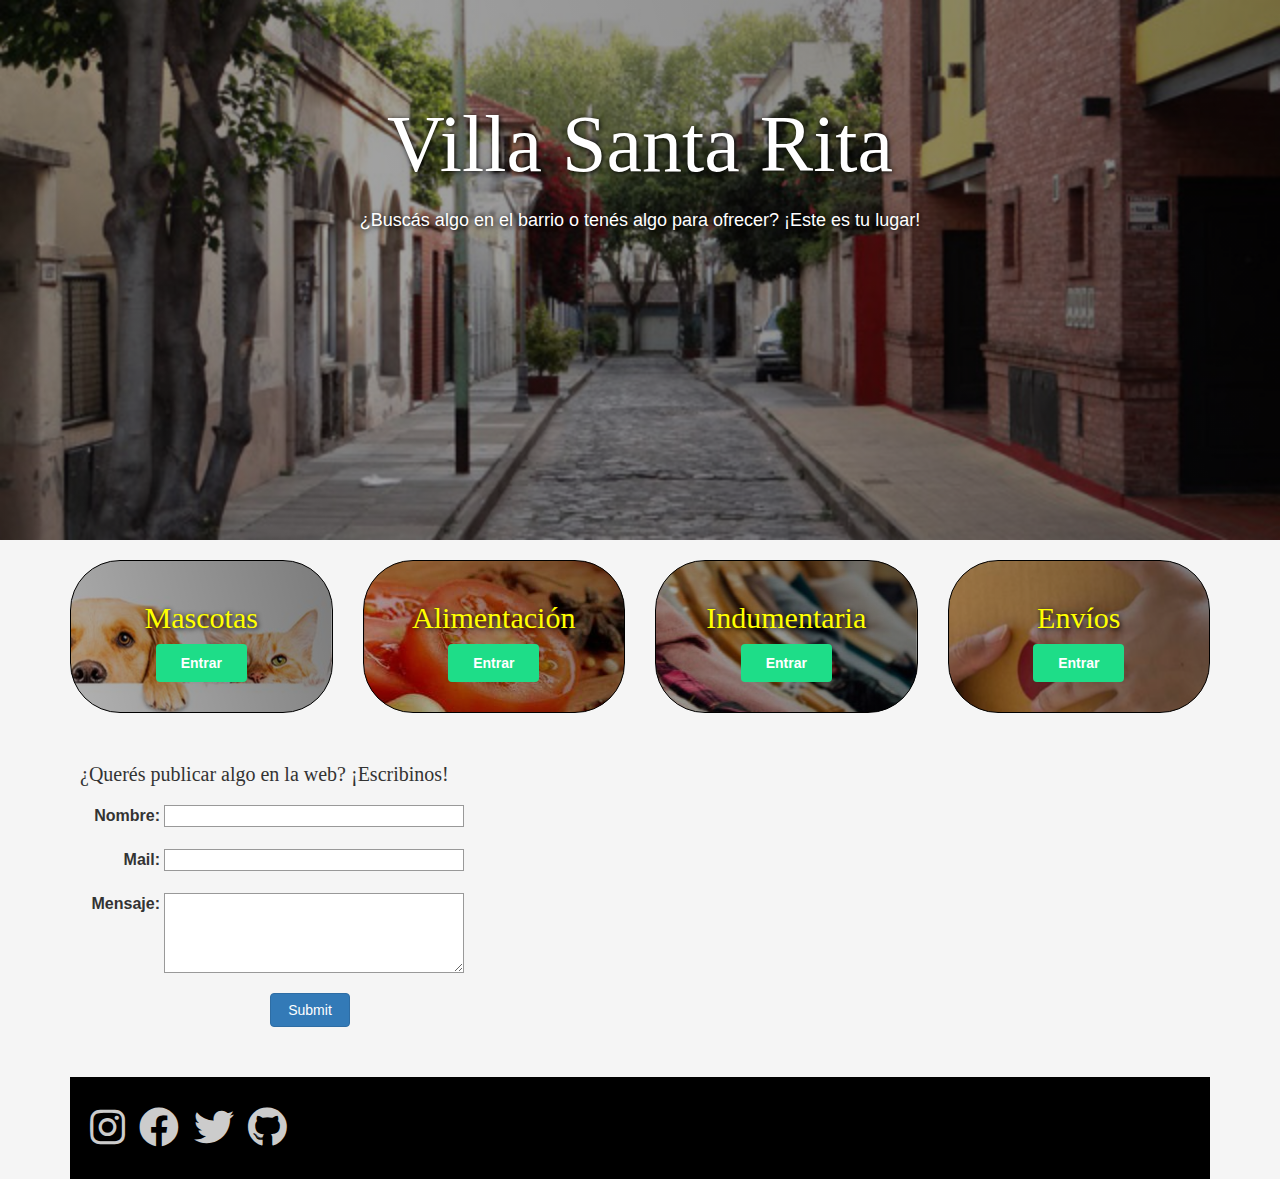
==== index.html @ 2b2ecb0e "Add files via upload" ====
<html>
  <head>
    <meta http-equiv="X-UA-Compatible" content="IE=edge">
    <meta name="viewport" content="width=device-width, initial-scale=1">
    <meta property="og:title" content="Villa Santa Rita">
    <meta property="og:image" content="images/banner.jpg">
    <meta property="og:description" content="Le Wagon is the…">
    <link rel="stylesheet" href="https://maxcdn.bootstrapcdn.com/bootstrap/3.2.0/css/bootstrap.min.css">
    <link href='style.css' rel='stylesheet'>
    <meta charset="utf-8">
    <link rel="stylesheet" href="https://use.fontawesome.com/releases/v5.2.0/css/all.css">
    <link rel="icon" type="image/png" href="images/icono.jpg" />
    <title>Villa Santa Rita</title>
  </head>
  <body>
<div id="banner">
  <h1>Villa Santa Rita</h1>
  <p>¿Buscás algo en el barrio o tenés algo para ofrecer? ¡Este es tu lugar!</p>
</div>

<div class="container">
  <div class="row">
    <div class="col-xs-12 col-sm-6 col-md-3">
      <div class="card-mascotas text-center">
        <h2>Mascotas</h2>
        <p><a href="#" class="btn btn-flat"><strong>Entrar</strong></a></p>
      </div>
    </div>

    <div class="col-xs-12 col-sm-6 col-md-3">
      <div class="card-alimentacion text-center">
        <h2>Alimentación</h2>
        <p><a href="#" class="btn btn-flat"><strong>Entrar</strong></a></p>
      </div>
    </div>

    <div class="col-xs-12 col-sm-6 col-md-3">
      <div class="card-indumentaria text-center">
        <h2>Indumentaria</h2>
        <p><a href="#" class="btn btn-flat"><strong>Entrar</strong></a></p>
      </div>
    </div>

    <div class="col-xs-12 col-sm-6 col-md-3">
      <div class="card-envios text-center">
        <h2>Envíos</h2>
        <p><a href="#" class="btn btn-flat"><strong>Entrar</strong></a></p>
      </div>
    </div>
</div>
<h3>
  ¿Querés publicar algo en la web? ¡Escribinos!
</h3>
<div id="form">
  <form action="mailto:leobj@outlook.com" method="post" target="_blank">
 <ul>
  <li>
    <label for="name">Nombre:</label>
    <input type="text" id="name" name="user_name" required>
  </li>
  <li>
    <label for="mail">Mail:</label>
    <input type="email" id="mail" name="user_mail" required>
  </li>
  <li>
    <label for="msg">Mensaje:</label>
    <textarea id="msg" name="user_message" required></textarea>
  </li>
 </ul>
 <div> 
   <!-- <p><a href="mailto:leobj@outlook.com" class="btn btn-primary"><strong>Envíe su mensaje</strong></a></p>-->
   <input id="btn" type="submit" class="btn btn-primary">
 </div>

</form>
</div>

<div id="cont_02020c8357f10074b34642de8374449c"><script type="text/javascript" async src="https://www.meteored.com.ar/wid_loader/02020c8357f10074b34642de8374449c"></script></div>

<div id="footer">
  <ul class="list-inline">
    <li><a href="#"><i class="fab fa-instagram"></i></a></li>
    <li><a href="https://www.facebook.com/groups/340640396082780/?ref=bookmarks"><i class="fab fa-facebook"></i></a></li>
    <li><a href="#"><i class="fab fa-twitter"></i></a></li>
    <li><a href="#"><i class="fab fa-github"></i></a></li>
  </ul>
</div>
  </body>
</html>
---- style.css ----
/* style.css */
body{
  background: rgb(245,245,245);
  color: #333;
  font-size: 16px;
  font-family: 'Roboto', sans-serif;
  margin:0;
}
h1{
  font-family: 'Work Sans', sans-serif;
  color: red;
  font-weight: lighter;
  font-size: 40px;
}
h2 {
  font-family: Calibri;
  color: yellow;
  font-weight: lighter;
  font-size: 30px;
  text-shadow: 1px 1px 5px black;
}
h3 {
  font-family: Ginebre;
  font-size: 20px;
  padding: 10px;
}

#banner{
  height: 60vh;
  text-align: center;
  background-image: linear-gradient(255deg, rgba(0,0,0,0.5), rgba(0,0,0,0.3)), url("images/banner.png");
  background-size: cover;
  background-position: center; 
  padding: 50px;
  color: white;
  text-shadow: 1px 1px 5px black;
}
#banner h1 {
  font-family: Brush Script MT;
  color: white;
  font-size: 80px;
  margin-top: 50px;
  margin-bottom: 20px;
}
#banner p {
  color: white;
  font-size: 18px;
  margin-bottom: 10px;
}



.card-mascotas{
  font-size: 20px;
  padding: 20px;
  margin: 20px 0;
  border-radius: 6px;
  border: 1px solid black;
  border-radius: 50px;
  background-image: linear-gradient(255deg, rgba(0,0,0,0.5), rgba(0,0,0,0.3)), url("images/mascotas.jpg");
  background-position: center;
}

.card-alimentacion{
  font-size: 20px;
  padding: 20px;
  margin: 20px 0;
  border-radius: 6px;
  border: 1px solid black;
  border-radius: 50px;
  background-image: linear-gradient(255deg, rgba(0,0,0,0.5), rgba(0,0,0,0.3)), url("images/alimentacion.jpg");
  background-position: center;
}

.card-indumentaria{
  font-size: 20px;
  padding: 20px;
  margin: 20px 0;
  border-radius: 6px;
  border: 1px solid black;
  border-radius: 50px;
  background-image: linear-gradient(255deg, rgba(0,0,0,0.5), rgba(0,0,0,0.3)), url("images/indumentaria.jpg");
  background-position: center;
}

.card-envios{
  font-size: 20px;
  padding: 20px;
  margin: 20px 0;
  border-radius: 6px;
  border: 1px solid black;
  border-radius: 50px;
  background-image: linear-gradient(255deg, rgba(0,0,0,0.5), rgba(0,0,0,0.3)), url("images/envios.jpg");
  background-position: center;
}

.btn-flat {
  background-color: #1EDD88;
  color: white;
  padding: 8px 24px;
}

.btn-flat:hover {
  background-color: #1BCB7F;
  color: white;
}

.btn-primary{
  margin: 20px 200px;
  width: 80px;
}

.form {
  /* Centrar el formulario en la página */
  margin: 0 auto;
  width: 400px;
  /* Esquema del formulario */
  padding: 1em;
  border: 1px solid #CCC;
  border-radius: 1em;
}

 ul {
  list-style: none;
  padding: 0;
  margin: 0;
}

form li + li {
  margin-top: 1em;
}

label {
  /* Tamaño y alineación uniforme */
  display: inline-block;
  width: 90px;
  text-align: right;
}


input, 
textarea {
  /* Para asegurarse de que todos los campos de texto tienen la misma configuración de letra
     Por defecto, las áreas de texto tienen un tipo de letra monoespaciada */
  font: 1em sans-serif;

  /* Tamaño uniforme del campo de texto */
  width: 300px;
  box-sizing: border-box;

  /* Hacer coincidir los bordes del campo del formulario */
  border: 1px solid #999;
}

input:focus, 
textarea:focus {
  /* Destacado adicional para elementos que tienen el cursor */
  border-color: #000;
}

textarea {
  /* Alinear los campos de texto multilínea con sus etiquetas */
  vertical-align: top;

  /* Proporcionar espacio para escribir texto */
  height: 5em;
}


#footer{
  background-color: black;
  color: white;
  padding: 30px 20px;
  margin: 0;
  margin-top: 30px;
}

#footer a {
  background-color: transparent;
  color: #ccc;
  text-decoration: none;
  font-size: 40px;
}
#footer a:hover {
  color: #fff;
}
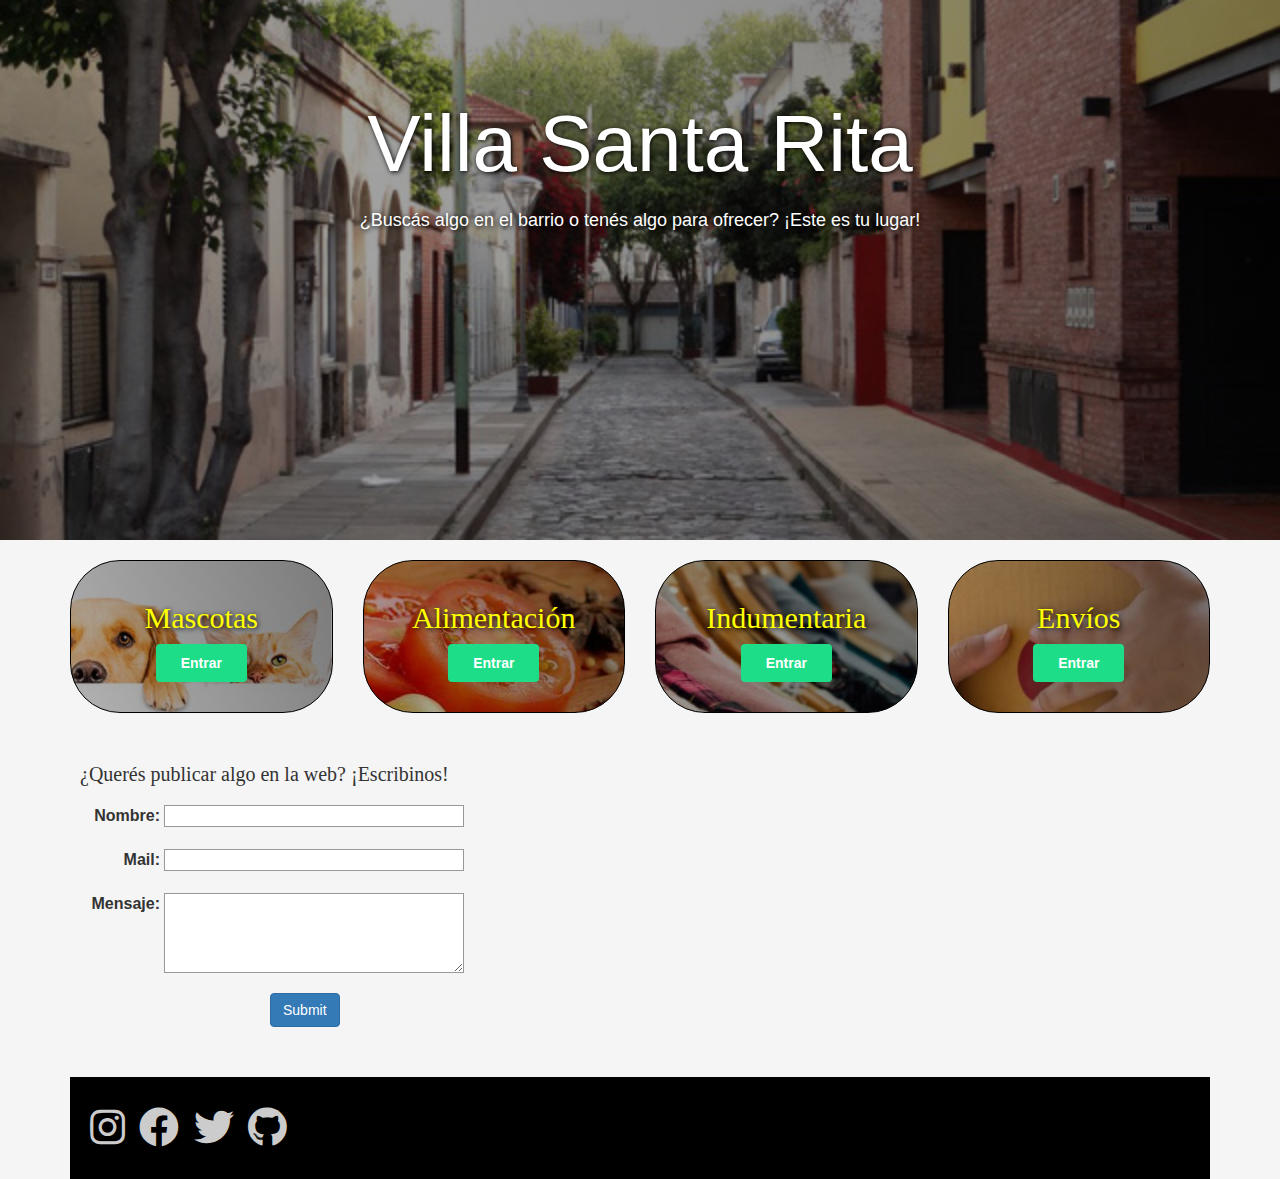
==== commit c254761c: "Add files via upload" ====
--- a/index.html
+++ b/index.html
@@ -3,8 +3,8 @@
     <meta http-equiv="X-UA-Compatible" content="IE=edge">
     <meta name="viewport" content="width=device-width, initial-scale=1">
     <meta property="og:title" content="Villa Santa Rita">
-    <meta property="og:image" content="images/banner.jpg">
-    <meta property="og:description" content="Le Wagon is the…">
+    <meta property="og:image" content="images/banner.png">
+    <meta property="og:description" content="Bienvenidos a la web de Villa Santa Rita">
     <link rel="stylesheet" href="https://maxcdn.bootstrapcdn.com/bootstrap/3.2.0/css/bootstrap.min.css">
     <link href='style.css' rel='stylesheet'>
     <meta charset="utf-8">
@@ -23,28 +23,28 @@
     <div class="col-xs-12 col-sm-6 col-md-3">
       <div class="card-mascotas text-center">
         <h2>Mascotas</h2>
-        <p><a href="#" class="btn btn-flat"><strong>Entrar</strong></a></p>
+        <p><a href="en-construccion.html" target="_blank" class="btn btn-flat"><strong>Entrar</strong></a></p>
       </div>
     </div>
 
     <div class="col-xs-12 col-sm-6 col-md-3">
       <div class="card-alimentacion text-center">
         <h2>Alimentación</h2>
-        <p><a href="#" class="btn btn-flat"><strong>Entrar</strong></a></p>
+        <p><a href="en-construccion.html" target="_blank" class="btn btn-flat"><strong>Entrar</strong></a></p>
       </div>
     </div>
 
     <div class="col-xs-12 col-sm-6 col-md-3">
       <div class="card-indumentaria text-center">
         <h2>Indumentaria</h2>
-        <p><a href="#" class="btn btn-flat"><strong>Entrar</strong></a></p>
+        <p><a href="en-construccion.html" target="_blank" class="btn btn-flat"><strong>Entrar</strong></a></p>
       </div>
     </div>
 
     <div class="col-xs-12 col-sm-6 col-md-3">
       <div class="card-envios text-center">
         <h2>Envíos</h2>
-        <p><a href="#" class="btn btn-flat"><strong>Entrar</strong></a></p>
+        <p><a href="en-construccion.html" target="_blank" class="btn btn-flat"><strong>Entrar</strong></a></p>
       </div>
     </div>
 </div>
@@ -80,7 +80,7 @@
 <div id="footer">
   <ul class="list-inline">
     <li><a href="#"><i class="fab fa-instagram"></i></a></li>
-    <li><a href="https://www.facebook.com/groups/340640396082780/?ref=bookmarks"><i class="fab fa-facebook"></i></a></li>
+    <li><a href="https://www.facebook.com/groups/340640396082780/?ref=bookmarks" target="_blank"><i class="fab fa-facebook"></i></a></li>
     <li><a href="#"><i class="fab fa-twitter"></i></a></li>
     <li><a href="#"><i class="fab fa-github"></i></a></li>
   </ul>
--- a/style.css
+++ b/style.css
@@ -36,7 +36,7 @@
   text-shadow: 1px 1px 5px black;
 }
 #banner h1 {
-  font-family: Brush Script MT;
+  font-family: arial;
   color: white;
   font-size: 80px;
   margin-top: 50px;
@@ -107,7 +107,7 @@
 
 .btn-primary{
   margin: 20px 200px;
-  width: 80px;
+  width: auto;
 }
 
 .form {
